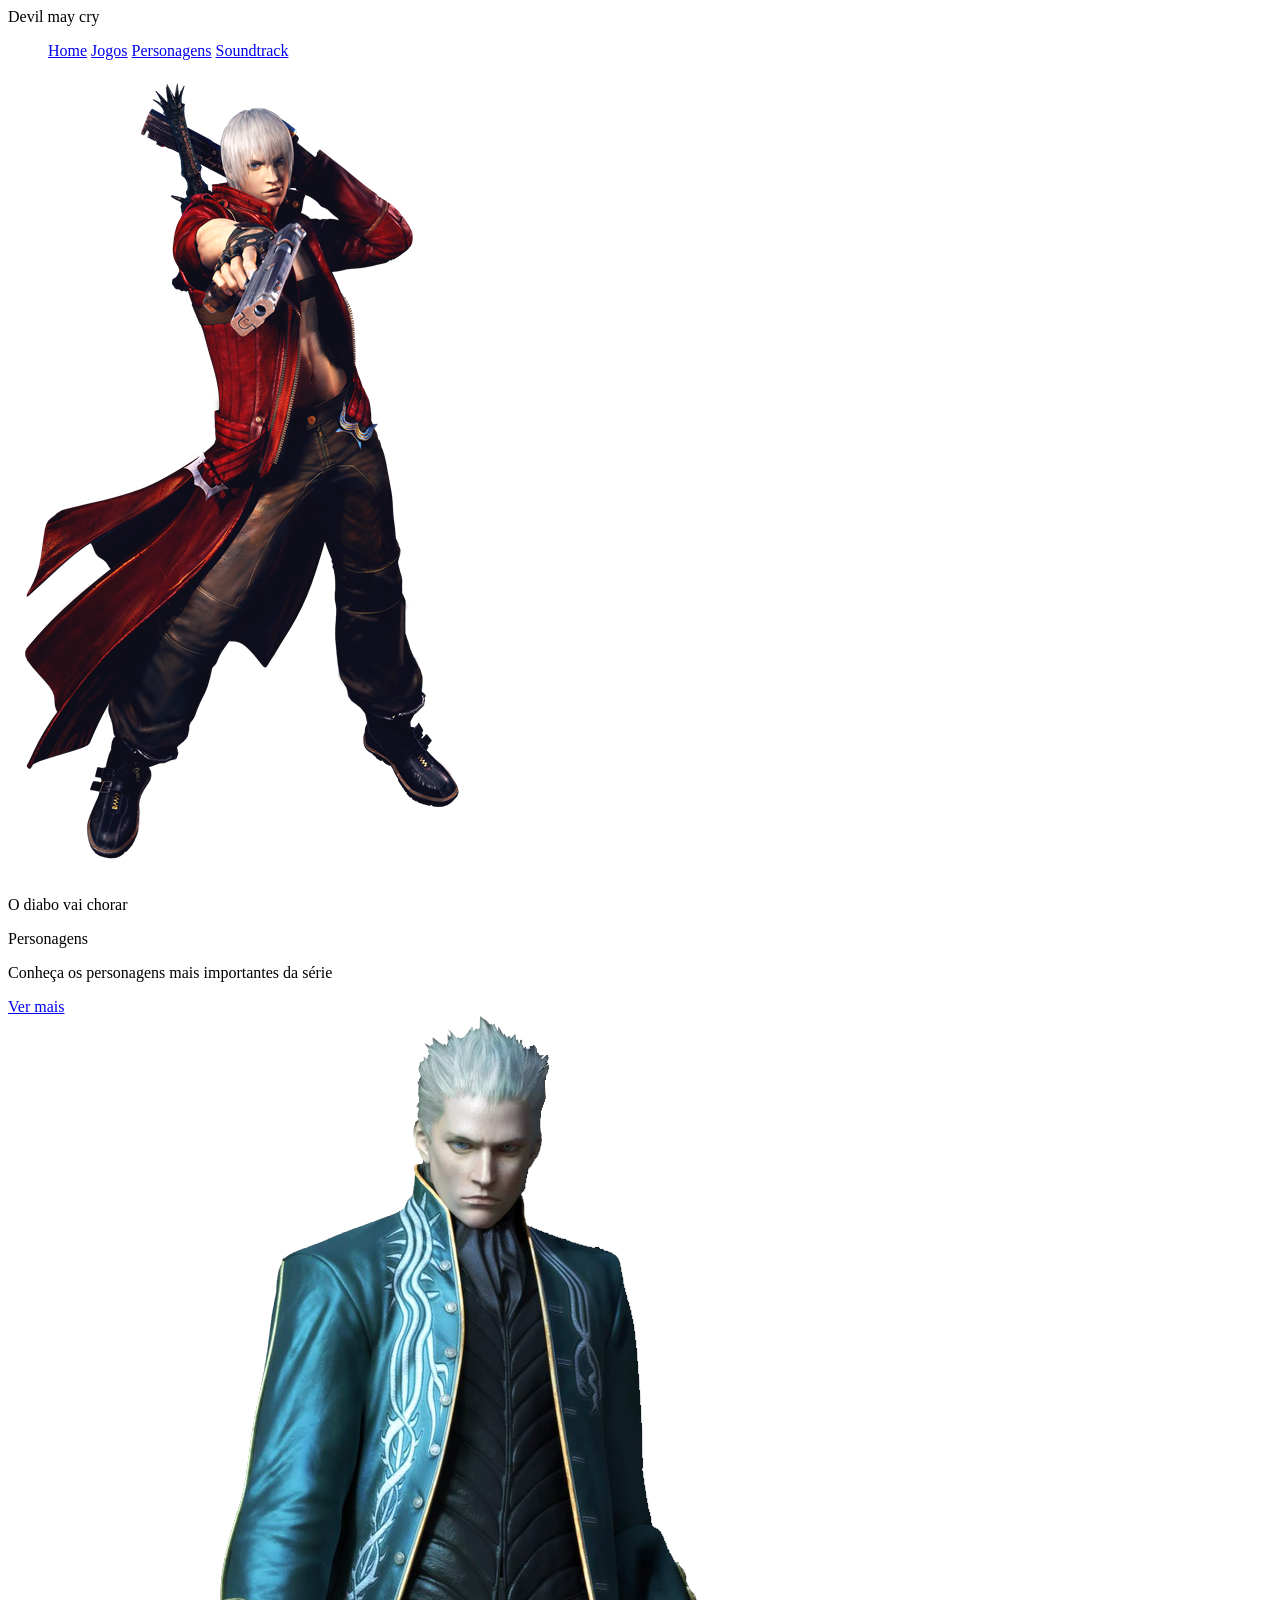
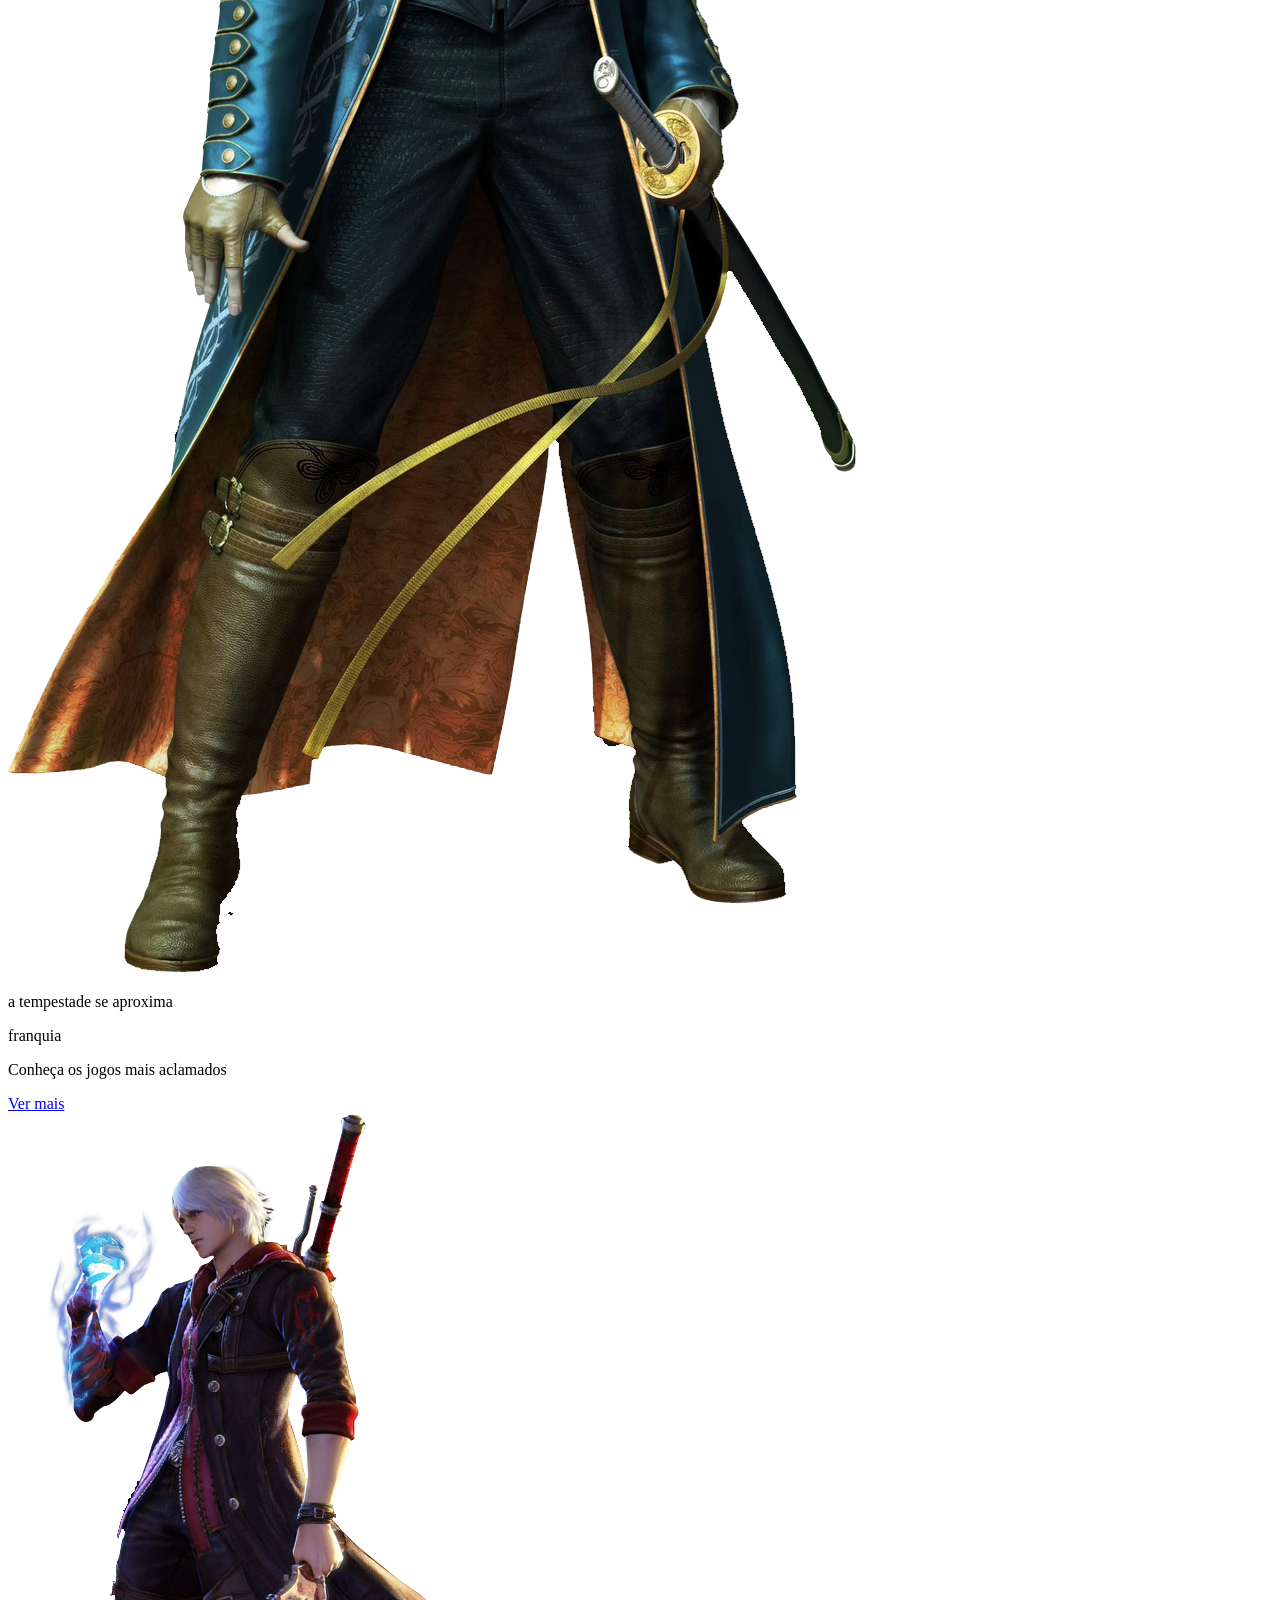
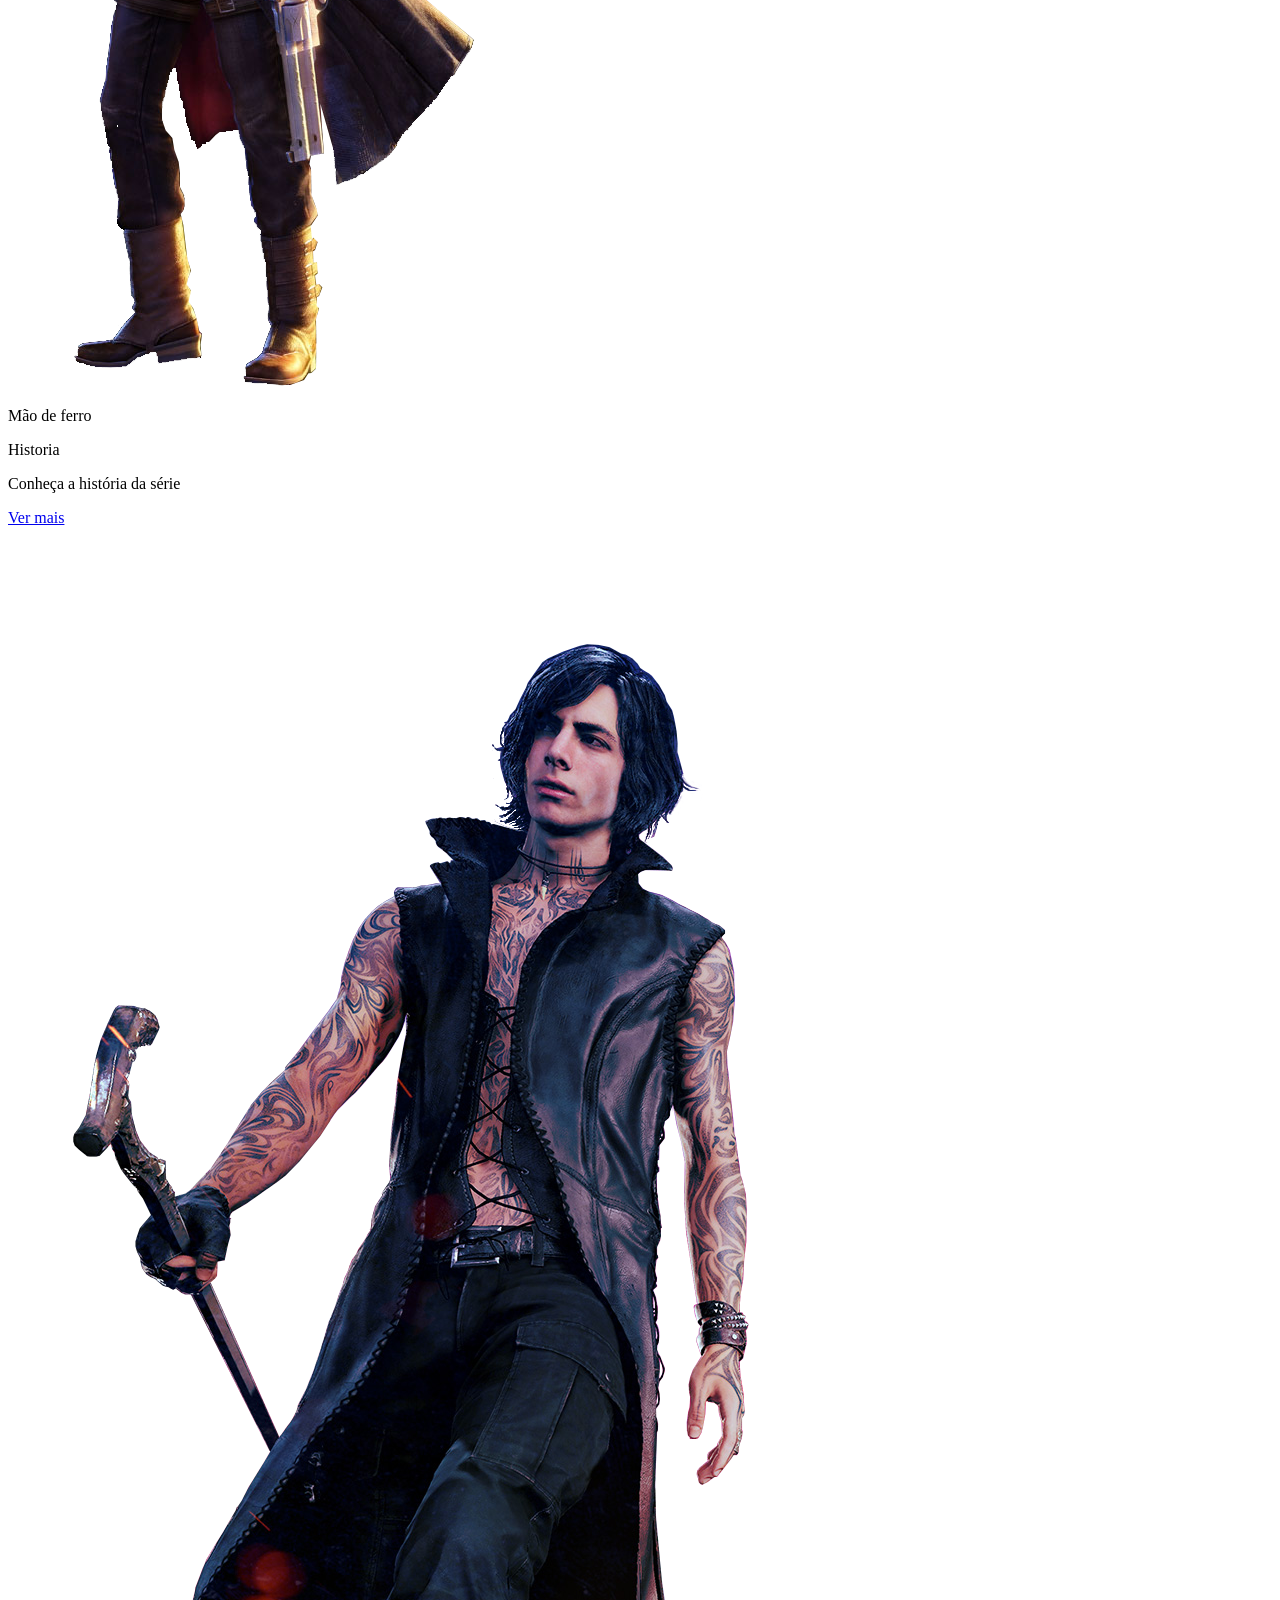
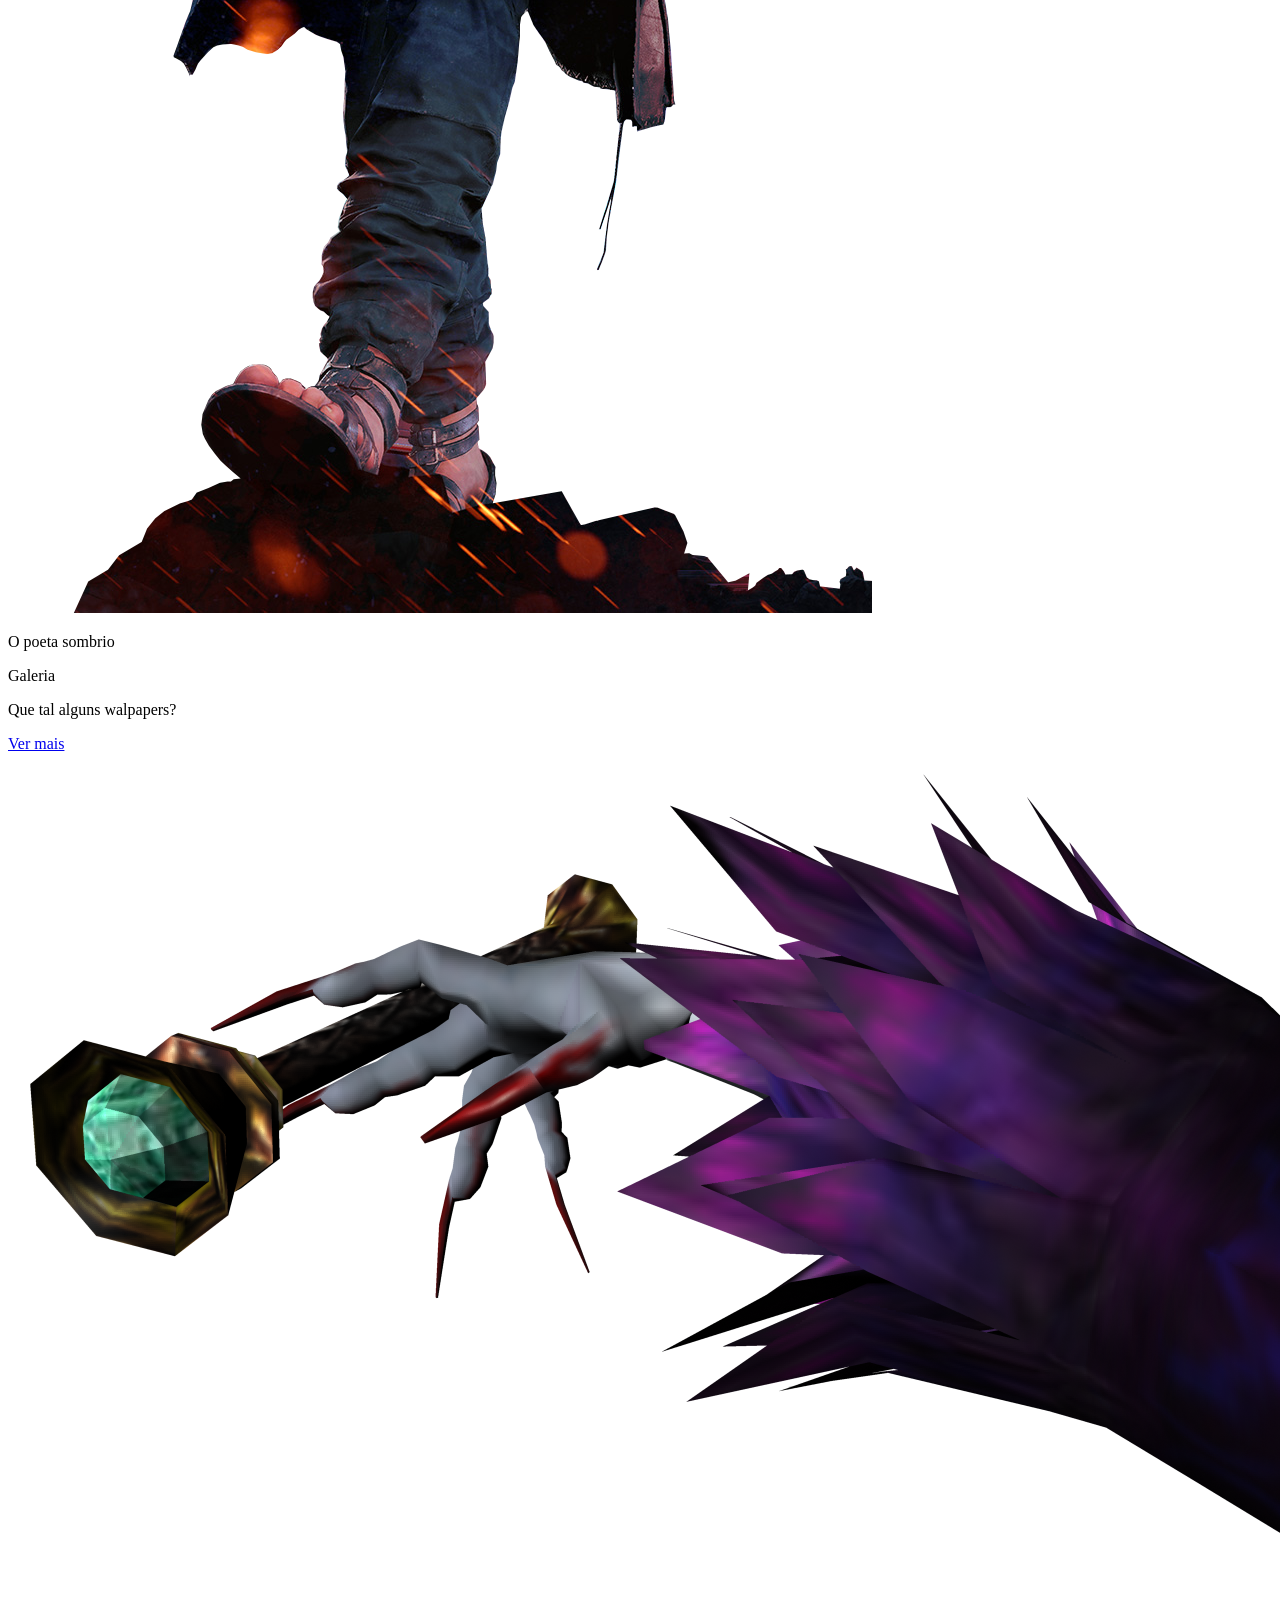
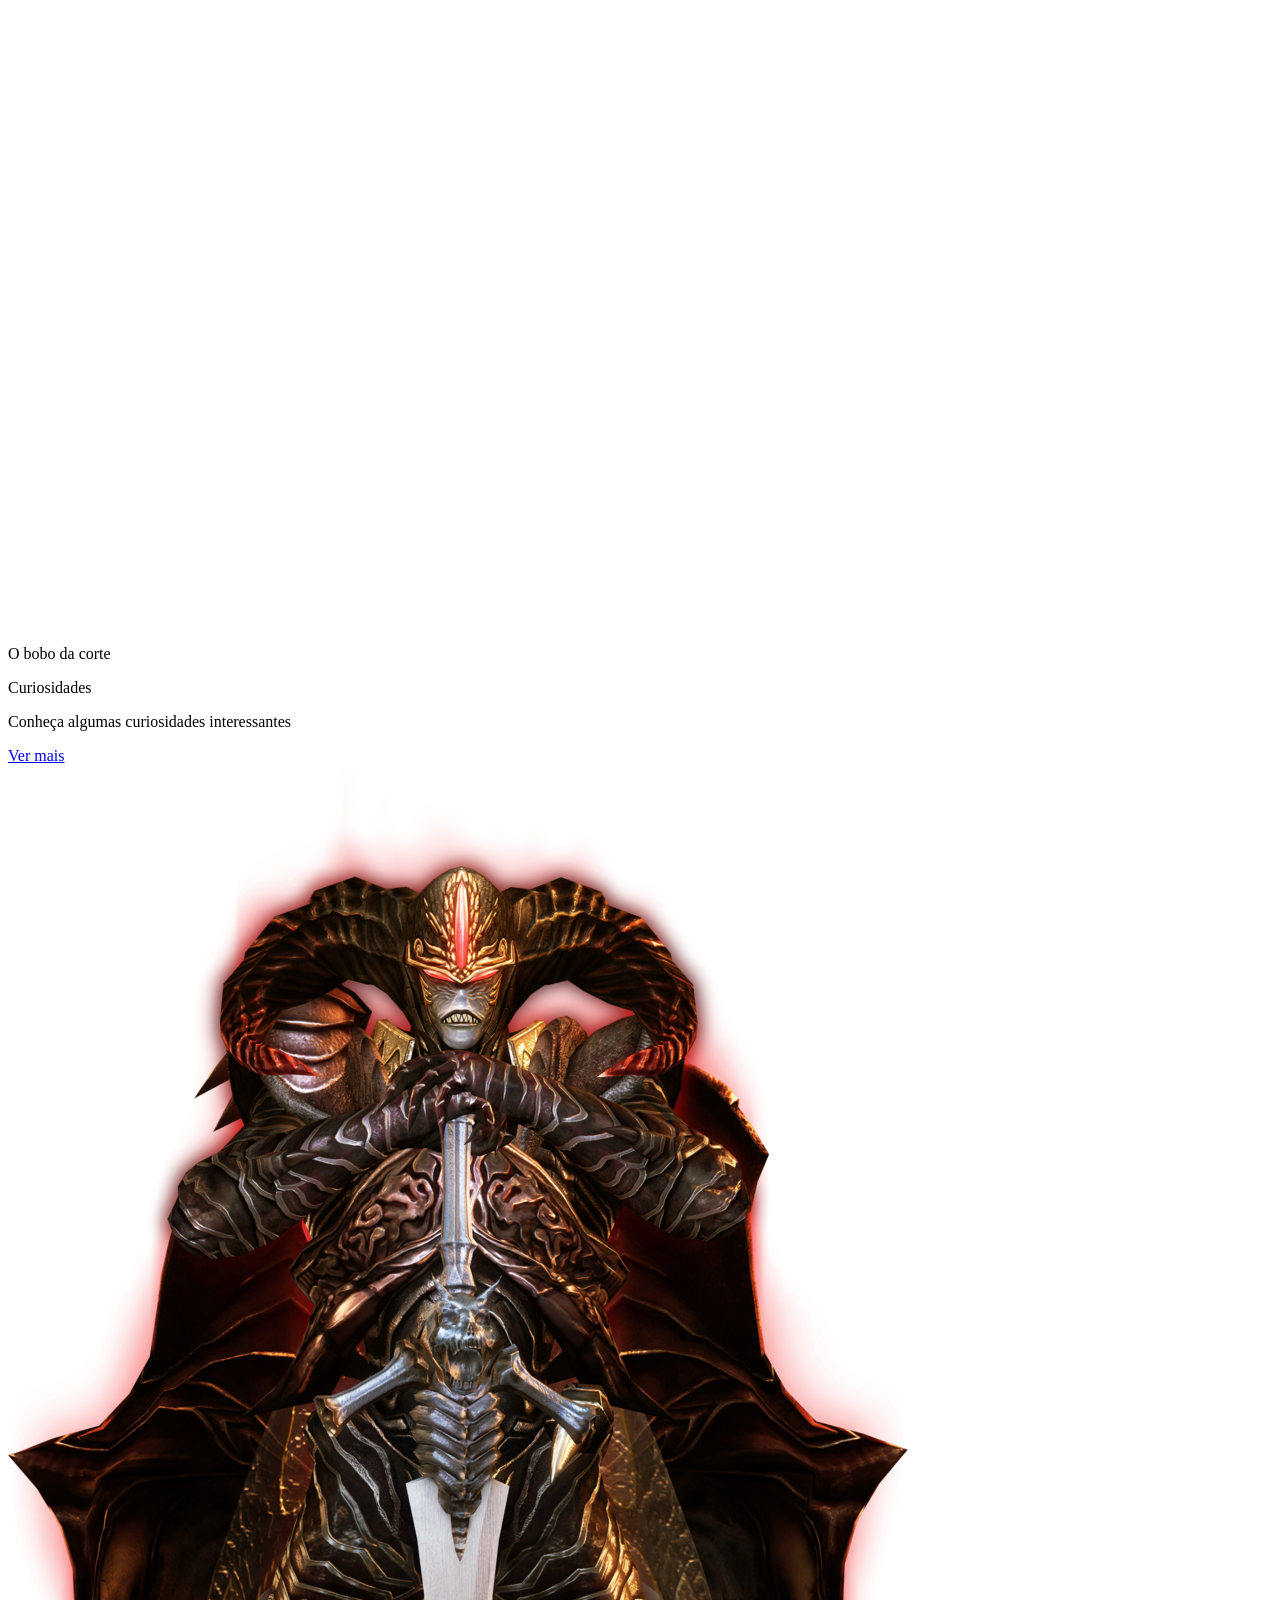
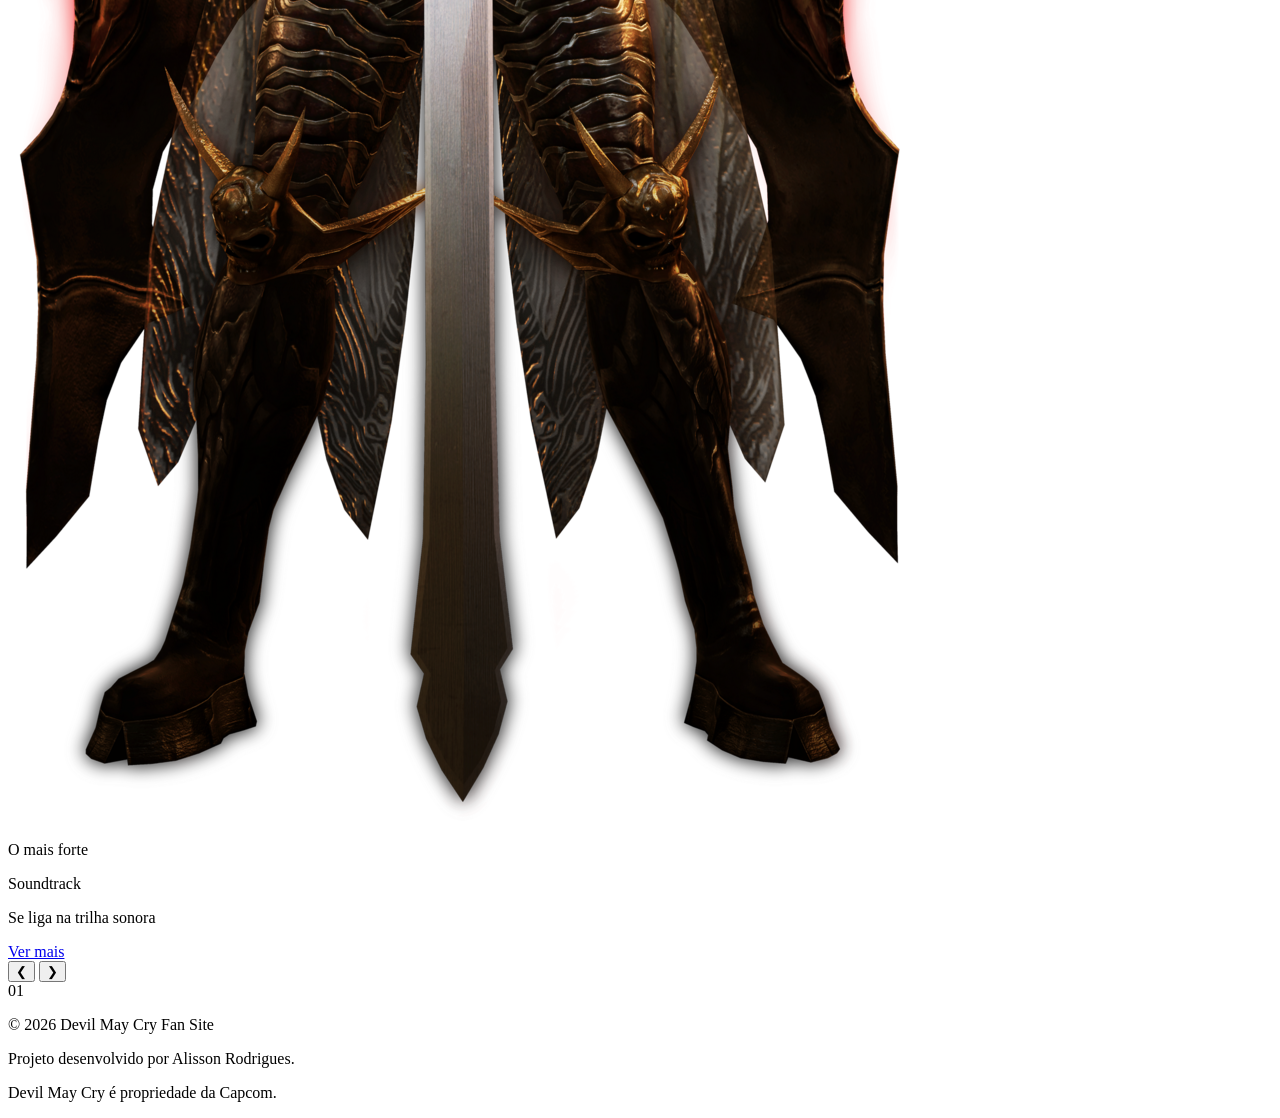
==== index.html @ 18edaf88 "primeiro-commit" ====
<!DOCTYPE html>
<html lang="en">

<head>
    <meta charset="UTF-8">
    <meta name="viewport" content="width=device-width, initial-scale=1.0">
    <link rel="preconnect" href="https://fonts.googleapis.com">
    <link rel="preconnect" href="https://fonts.gstatic.com" crossorigin>
    <link href="https://fonts.googleapis.com/css2?family=Bebas+Neue&family=Cinzel:wght@400..900&display=swap"
        rel="stylesheet">
    <link rel="stylesheet" href="css/stylish.css">
    <title>Devil May Cry</title>
</head>

<body>

    <header>
        <div class="logo">Devil may cry</div>
        <nav>
            <ul>
                <nav>
    <a href="index.html">Home</a>
    <a href="pages/franquia.html">Jogos</a>
    <a href="pages/personagens.html">Personagens</a>
    <a href="pages/soundtrack.html">Soundtrack</a> 
</nav>
            </ul>
        </nav>
    </header>

    <main class="container">
         
        <div class="list">

            <div class="item active">

                <div class="Dante-img-logo">
                    <img src="../img/Dante-logo.png" alt="Dante-logo">
                 </div>

                 <div class="content">
                    <p class="tag-inicial">O diabo vai chorar</p>
                    <p class="nome-personagens">Personagens</p>
                    <p class="description">Conheça os personagens mais importantes da série</p>
                     
                     <a href="pages/personagens.html" class="btn">Ver mais</a>
                </div>

            </div>  

                <div class="item">

                 <div class="Dante-img-logo">
                    <img src="../img/vergil-logo.png" alt="Vergil-logo">
                 </div>
                 <div class="content">
                    <p class="tag-inicial">a tempestade se aproxima</p>
                    <p class="nome-personagens">franquia</p>
                    <p class="description">Conheça os jogos mais aclamados</p>
                    <a href="pages/franquia.html" class="btn">Ver mais</a>
                 </div>
                </div>

                <div class="item">

                    <div class="Dante-img-logo">
                        <img src="../img/nero-logo.png" alt="Nero-logo">
                     </div>

                     <div class="content">
                        <p class="tag-inicial">Mão de ferro</p>
                        <p class="nome-personagens">Historia</p>
                        <p class="description">Conheça a história da série</p>
                        <a href="pages/historia.html" class="btn">Ver mais</a>
                    </div>
                </div>
                  
                <div class="item">
                     <div class="Dante-img-logo">
                        <img src="../img/v-logo.png" alt="V-logo">
                     </div> 
                     <div class="content">
                        <p class="tag-inicial">O poeta sombrio</p>
                        <p class="nome-personagens">Galeria</p>
                        <p class="description">Que tal alguns walpapers?</p>
                        <a href="pages/galeria.html" class="btn">Ver mais</a>      
                 
               </div> 
                 
              </div> 

                
              <div class="item">
              <div class="Dante-img-logo">
                    <img src="../img/jester-logo.png" alt="Jester-logo"> 
                    </div> 
                        <div class="content">
                            <p class="tag-inicial">O bobo da corte</p>
                            <p class="nome-personagens">Curiosidades</p>
                            <p class="description">Conheça algumas curiosidades interessantes</p>
                            <a href="pages/curiosidades.html" class="btn">Ver mais</a> 
                        </div>
                 </div> 

                <div class="item">
                     <div class="Dante-img-logo">
                        <img src="../img/sparda-logo.png" alt="Sparda-logo">
                     </div>
                     <div class="content">
                        <p class="tag-inicial">O mais forte</p>
                        <p class="nome-personagens">Soundtrack</p>
                        <p class="description">Se liga na trilha sonora</p>
                        <a href="pages/soundtrack.html" class="btn">Ver mais</a>
                    </div>
                </div>

                <div class="arrows">
                    <button class="arrow-btn" id="prev">❮</button>
                     <button class="arrow-btn" id="next">❯</button>

                    
                </div>

            <div class="indicators"> 
                <div class="dots"> 
                <div class="dot active"></div>
                <div class="dot"></div>
                <div class="dot"></div> 
                <div class="dot"></div> 
                <div class="dot"></div> 
                <div class="dot"></div>
             </div>  
             <div class="numbers">01</div>
            </div>
               

            </div>
    </main> 
    
     <script src="../js/slider.js"></script>

     <footer class="rodape">
    <p>© 2026 Devil May Cry Fan Site</p>
    <p>Projeto desenvolvido por Alisson Rodrigues.</p>
    <p>Devil May Cry é propriedade da Capcom.</p>
</footer>
</body>
  
 
  
  

</html>
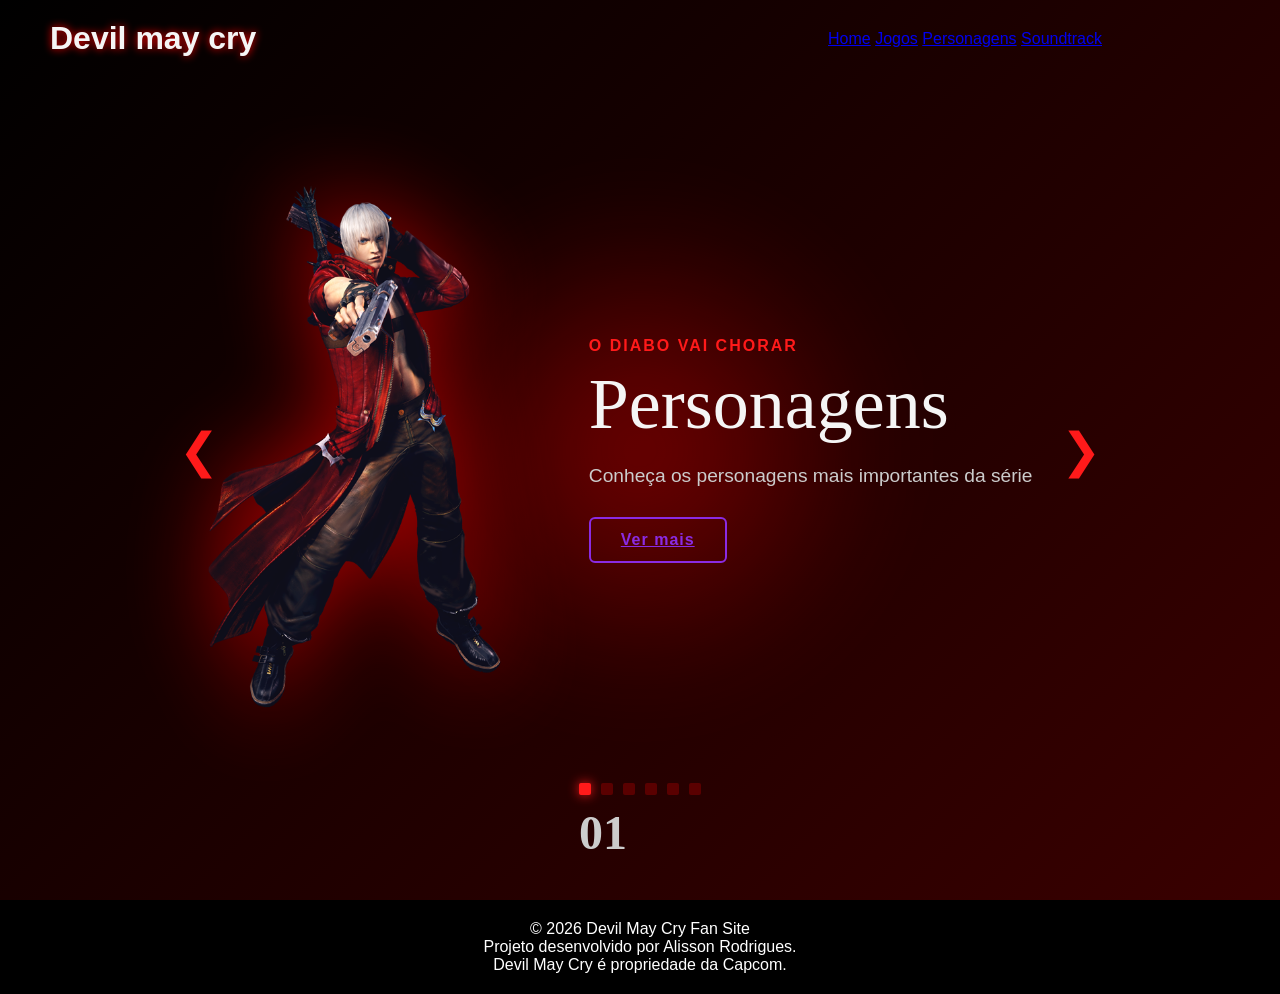
==== commit 98f31a76: "Add files via upload" ====
--- a/index.html
+++ b/index.html
@@ -35,7 +35,7 @@
             <div class="item active">
 
                 <div class="Dante-img-logo">
-                    <img src="../img/Dante-logo.png" alt="Dante-logo">
+                    <img src="img/Dante-logo.png" alt="Dante-logo">
                  </div>
 
                  <div class="content">
@@ -51,7 +51,7 @@
                 <div class="item">
 
                  <div class="Dante-img-logo">
-                    <img src="../img/vergil-logo.png" alt="Vergil-logo">
+                    <img src="img/vergil-logo.png" alt="Vergil-logo">
                  </div>
                  <div class="content">
                     <p class="tag-inicial">a tempestade se aproxima</p>
@@ -64,7 +64,7 @@
                 <div class="item">
 
                     <div class="Dante-img-logo">
-                        <img src="../img/nero-logo.png" alt="Nero-logo">
+                        <img src="img/nero-logo.png" alt="Nero-logo">
                      </div>
 
                      <div class="content">
@@ -77,7 +77,7 @@
                   
                 <div class="item">
                      <div class="Dante-img-logo">
-                        <img src="../img/v-logo.png" alt="V-logo">
+                        <img src="img/v-logo.png" alt="V-logo">
                      </div> 
                      <div class="content">
                         <p class="tag-inicial">O poeta sombrio</p>
@@ -92,7 +92,7 @@
                 
               <div class="item">
               <div class="Dante-img-logo">
-                    <img src="../img/jester-logo.png" alt="Jester-logo"> 
+                    <img src="img/jester-logo.png" alt="Jester-logo"> 
                     </div> 
                         <div class="content">
                             <p class="tag-inicial">O bobo da corte</p>
@@ -104,7 +104,7 @@
 
                 <div class="item">
                      <div class="Dante-img-logo">
-                        <img src="../img/sparda-logo.png" alt="Sparda-logo">
+                        <img src="img/sparda-logo.png" alt="Sparda-logo">
                      </div>
                      <div class="content">
                         <p class="tag-inicial">O mais forte</p>
@@ -131,13 +131,13 @@
                 <div class="dot"></div>
              </div>  
              <div class="numbers">01</div>
-            </div>
+            </div> 
                
 
             </div>
     </main> 
     
-     <script src="../js/slider.js"></script>
+     <script src="js/slider.js"></script>
 
      <footer class="rodape">
     <p>© 2026 Devil May Cry Fan Site</p>
--- a/css/stylish.css
+++ b/css/stylish.css
@@ -0,0 +1,956 @@
+* { 
+ margin: 0;
+ padding: 0;
+ box-sizing: border-box; 
+ list-style: none; 
+font-family: "Cinzel", sans-serif;
+} 
+ 
+body { 
+ background:  linear-gradient(black, #1a0000); /* fundo com gradiente de preto para vermelho escuro */
+ color: #fff; 
+ font-size: 16px; 
+ overflow-x: hidden; /* evitar barra de rolagem horizontal causada por elementos animados */
+} 
+ 
+header {
+     position: fixed; 
+     width: 90vw;  /* largura da header */
+     top: 0;
+     padding: 20px 50px; 
+     display: flex; /* deixar as abas em cima na vertical */
+     justify-content: space-between;
+     align-items: center; 
+     z-index: 3; /* garantir que a header fique acima de outros elementos */
+} 
+ 
+.logo { 
+  font-family: "Cinzel", sans-serif; 
+  font-size: 2rem;/* tamanho da fonte da logo */ 
+  font-weight: 900; 
+  color: #f5f5f5; 
+  text-shadow: 0 0 8px #ff0000;;
+} 
+ 
+header nav ul { 
+ display: flex; 
+ gap: 48px; 
+} 
+ 
+header nav ul li { 
+    cursor: pointer; /* cursor de mão para indicar que é clicável */
+    position: relative; /* necessário para posicionar o pseudo-elemento */
+    padding: 5px 0;  
+}
+ 
+header nav ul li::after { 
+    content: ""; 
+    position: absolute; /* posicionamento absoluto para criar a linha abaixo do item do menu */   
+    left: 0; 
+    bottom: 0px;
+    width: 0;/* largura inicial da linha */ 
+    height: 2px; 
+    background-color: #ff1a1a;
+    transition: width 0.5s ease; /* animação suave para a expansão da linha */
+}  
+ 
+header nav ul li:hover::after /* mostra as linhas ao passar o mouse */ { 
+    width: 100%; /* largura total da linha ao passar o mouse */ 
+}
+ 
+.container { 
+    height: 100vh;/*ocupar toda a tela */
+    position: relative;  
+    background: linear-gradient(135deg, #000000 0%, #3a0000 100%);
+    overflow: hidden; /* garantir que os elementos animados não ultrapassem os limites do container */
+}
+  
+.container::before { 
+    content: ""; 
+    position: absolute; 
+    width: 500px;
+    height: 500px;
+    background: radial-gradient(circle, rgba(255,0,0,0.4), transparent 70%);
+    top: 50%;
+    left: 50%;
+    transform: translate(-50%, -50%); /* centralizar o brilho */ 
+    filter: blur(50px); 
+    z-index: 1; /* garantir que o brilho fique atrás do conteúdo principal */ 
+    animation: pulse 4s infinite alternate; 
+} 
+ 
+@keyframes pulse /*criar animação de pulso */ {
+    0% { 
+        opacity: 0.5;
+        transform: translate(-50%, -50%) scale(0.8);
+    }    /* início da animação: brilho mais fraco e menor */
+    100% { 
+        opacity: 1;
+        transform: translate(-50%, -50%) scale(1.5);
+    }   /* fim da animação: brilho mais forte e maior */    
+} 
+ 
+.list{ 
+     width: 80%; 
+     height: 100%; 
+     margin: 0 auto; 
+     position: relative; 
+} 
+ 
+.item { 
+    position: absolute; 
+    inset: 0;  /* deixa valores de esquerda, direita, topo e fundo iguais */
+    display: flex;
+    justify-content: center; 
+    align-items: center;
+    opacity: 0;  
+    pointer-events: none; 
+    z-index: 1;
+     
+     /* animação pros lados*/
+     transform: translateX(100vw);  
+     transition: transform 0.7s ease-in-out, opacity 0.7s ease-in-out;
+      
+} 
+ 
+.active /* deixa os items de active centralizados com opacidade */ { 
+    opacity: 1; 
+    transform: translateX(0); 
+    pointer-events: auto; 
+    z-index: 2;
+} 
+ 
+.Dante-img-logo {
+     width: 45%; 
+     height: 100%; 
+     display: flex; 
+     align-items: center; 
+     justify-content: center; 
+     position: relative; 
+     z-index: 2; /* garantir que a imagem fique acima do brilho */
+} 
+
+.Dante-img-logo img { 
+    width: 70%; 
+    height: auto;  
+    filter: drop-shadow(0 0 45px rgba(255, 0, 0, 0.6));
+      
+    /* animação pros lados*/ 
+    transform: translateX(200px);
+    opacity: 0;
+    transition: transform 1.0s ease-in-out, opacity 1.0s ease-in-out;
+} 
+ 
+.active .Dante-img-logo img { 
+    transform: translateX(0); 
+    opacity: 1; 
+}
+
+.content {
+     width: 55%;  
+     padding-right: 80px; 
+     display: flex;
+     align-items: flex-start; /* joga o texto todo pra direita */
+     justify-content: center; 
+     z-index: 2;
+     flex-direction: column; 
+} 
+ 
+.tag-inicial{
+     font-size: 1rem; 
+     text-transform: uppercase;
+     color: #ff1a1a;
+     font-weight: 600;
+     letter-spacing: 2px; 
+     margin-bottom: 10px;
+} 
+  
+.nome-personagens { 
+    font-size: 4.5rem; 
+    font-family: "Cinzel", serif; 
+    line-height: 1.1;
+    margin-bottom: 20px; 
+    color: #f5f5f5;
+      
+    /* animação pros lados*/ 
+    transform: translateX(200px);
+    opacity: 0;
+    transition: transform 1.0s ease-in-out, opacity 1s ease-in-out;
+} 
+ 
+.active .nome-personagens { 
+    transform: translateX(0); 
+    opacity: 1; 
+}
+ 
+.description { 
+    font-size: 1.2rem; 
+    color: #ccc; 
+    margin-bottom: 30px;
+}
+ 
+.btn { 
+    padding: 12px 30px; 
+    background: transparent; 
+    border-radius: 6px; 
+    font-size: 1rem;  
+    color:#8a2be2;
+    border:2px solid #8a2be2;
+    cursor: pointer; 
+    font-weight: 600;
+    letter-spacing: 1px;
+    transition: all 0.3s ease; 
+} 
+   
+.btn:hover{
+background:#8a2be2;
+color:white;
+box-shadow:0 0 15px #8a2be2;
+}
+
+.arrows{
+     position: absolute; 
+     width: 90%; 
+     display: flex; 
+     justify-content: space-between;
+     top: 50%; 
+     left: 50%;
+     transform: translate(-50%, -50%); 
+     z-index: 5;
+}
+ 
+.arrow-btn{ 
+     background: transparent; 
+     border: none; 
+     cursor: pointer; 
+     font-size: 3rem;  /* tamanho das setas */
+     color: #ff1a1a;
+     transition: color 0.3s ease; /* animação suave para mudança de cor */
+}
+ 
+.arrow-btn:hover { 
+    color: #ff0000; /* cor mais intensa ao passar o mouse */
+    text-shadow: 0 0 10px #ff0000; /* efeito de brilho ao passar o mouse */
+} 
+
+.indicators { 
+    position: absolute; 
+    bottom: 40px; 
+    left: 50%; 
+    transform: translateX(-50%); 
+    display: flex; 
+    flex-direction: column;
+    gap: 10px; 
+    z-index: 5;
+}
+ 
+.numbers { 
+    font-family: "Cinzel", serif;
+    font-size: 3rem;
+    font-weight: 800; 
+    color: #ccc;    
+} 
+ 
+ .dots /* container dos pontos indicadores */ { 
+    display: flex; 
+    gap: 10px; 
+}
+ 
+.dot /* estilo dos pontos indicadores */ { 
+    width: 12px; 
+    height: 12px; 
+    background-color: #5a0000; 
+    border-radius: 2px;
+} 
+ 
+.dot.active { 
+    background-color: #ff1a1a; 
+    box-shadow: 0 0 12px #ff1a1a; /* efeito de brilho para o ponto ativo */
+} 
+ 
+
+
+ 
+.list .item:nth-child(2) { 
+    height: 100%;
+    width: 90%; 
+    filter: drop-shadow(0 0 30px rgba(0, 180, 255, 0.9)); 
+    z-index: 2;
+}
+ 
+.list .item:nth-child(2) .tag-inicial{
+color: rgb(33, 122, 240); 
+} 
+ 
+
+
+  
+.list .item:nth-child(3) { 
+    height: 100%; 
+    width: 90%; 
+    filter: drop-shadow(0 0 10px #d4af37); 
+    z-index: 2;
+}
+     
+.list .item:nth-child(3) .tag-inicial{
+color: #d4af37;
+}
+  
+ 
+/* Personagens.html abaixo*/
+  
+  
+.titulo-cards { 
+    font-size: 2.2rem; 
+    font-family: "Cinzel", serif; 
+    color: #f5f5f5; 
+    text-align: center; 
+    margin: 40px 0;
+    text-shadow: 0 0 8px #ff0000;
+}   
+ 
+.personagens{
+    min-height: 100vh;
+
+    padding: 50px 0;
+
+    background:
+    linear-gradient(rgba(0,0,0,0.82), rgba(0,0,0,0.92)),
+    url("../img/personagens-fundo.jpg");
+
+    background-size: cover;
+
+    background-position: center;
+
+    background-attachment: fixed;
+}
+ 
+ 
+.hero-top{
+display:flex;
+align-items:center;
+gap:30px;
+}
+
+.hero-dante,
+.hero-vergil,
+.hero-nero,
+.hero-trish,
+.hero-lady {
+
+    width: 70%;
+    min-height: 180px;   /* altura mínima */
+    
+    display: flex;
+    position: relative;
+    align-items: center;
+    overflow: hidden; 
+
+     background: linear-gradient(135deg,#0a0a0a,#2b0000); 
+      
+     border-radius: 14px; 
+      
+     box-shadow: 0 10px 25px rgba(0, 0, 0, 0.7);
+
+    margin: 20px auto;   /* centraliza e cria espaço entre eles */
+    padding: 20px; 
+     ;
+}
+ 
+.ficha{
+     display: none;
+     margin-top: 15px; 
+     background: #111; 
+     padding: 10px; 
+     border-left: 4px solid red;
+     border-radius: 6px; 
+     color: white;
+} 
+
+ .btn-ficha{
+margin:15px;
+padding:20px; 
+
+background-color:#b30000;
+color:white;
+
+border:none;
+border-radius:6px;
+
+font-size:16px;
+cursor:pointer; 
+
+transition:0.3s; 
+ 
+}
+
+.btn-ficha:hover{ 
+background-color:#ff1a1a;
+transform:scale(1.05); 
+}
+ 
+.voltar-home{ 
+    text-align: center; 
+    margin-top: 60px;
+} 
+
+.btn-home{
+    display: inline-block;
+
+    padding: 14px 28px;
+
+    border: 2px solid #0077ff;
+
+    border-radius: 10px;
+
+    color: white;
+
+    text-decoration: none;
+
+    font-weight: bold;
+
+    letter-spacing: 1px;
+
+    transition: 0.4s;
+
+    background: rgba(0,0,0,0.5);
+
+    backdrop-filter: blur(4px);
+
+    box-shadow:
+    0 0 10px rgba(0,119,255,0.2);
+} 
+.btn-home:hover{
+    background: #0077ff;
+
+    transform: translateY(-3px);
+
+    box-shadow:
+    0 0 20px #0077ff,
+    0 0 40px rgba(0,119,255,0.5);
+}
+
+ 
+/* Franquia */ 
+  
+.franquia{
+    padding: 40px;
+    text-align: center;
+    min-height: 100vh;
+    width: 100%;
+    box-sizing: border-box;
+    
+background:
+
+     url("../img/franquia-fundo.jpg"); 
+
+        background-size: cover; 
+        background-position: center; 
+        background-attachment: fixed;
+} 
+ 
+ 
+
+.titulo-capas{ 
+ font-size: 3rem;
+text-shadow:  0 0 10px red,
+    0 0 20px red,
+    0 0 40px darkred;
+} 
+   
+.cards{  
+    display: flex; /* usar flexbox para organizar os cards em linha */
+     flex-wrap: wrap; /* permitir que os cards quebrem para a próxima linha se necessário */
+     justify-content: center; 
+     gap: 25px; 
+}
+
+.card{
+width: 220px;
+background: rgba(15,15,15,0.88);
+
+border: 1px solid rgba(255,0,0,0.25);
+
+border-radius: 14px;
+padding: 15px;
+
+transition: 0.4s;
+
+backdrop-filter: blur(4px);
+
+box-shadow:
+0 0 10px rgba(255,0,0,0.15);
+}
+
+.card img{
+width: 100%;   
+height: 320px;
+object-fit: cover;
+border-radius: 14px; 
+transition: 0.4s;
+} 
+ 
+.card h2{
+margin-top:10px;
+}
+
+.card p /* descrição dos jogos */{
+color:#ccc;
+font-size: 0.95rem; 
+line-height: 1.5;
+}
+
+.card:hover /* efeito de destaque ao passar o mouse sobre o card */ {
+transform:scale(1.03);
+box-shadow:0 0 15px #ff0000;
+}
+ 
+.btn-card{
+padding:8px 15px;
+background:transparent;
+border:2px solid #471717;
+color:#f1f1f1;
+border-radius:5px;
+cursor:pointer;
+transition:0.3s;
+}
+
+.btn-card:hover{
+background:#ca1010;
+color:white;
+box-shadow:0 0 10px rgb(255, 0, 0);
+}  
+ 
+
+ 
+/* Historia */ 
+   
+.timeline{
+    position: relative;
+     display: flex;
+    flex-direction: column; 
+     gap: 35px;
+    max-width: 900px;
+    margin: auto;     
+}
+  
+.timeline::before{ 
+content: ""; /* linha vertical da timeline */
+position: absolute; 
+left: 20px; 
+top: 0;
+width: 4px;
+height: 100%;
+background-color: #0077ff; 
+box-shadow: 0 0 10px #0077ff;
+} 
+  
+.banner-historia{
+    text-align: center;
+
+    margin-bottom: 70px;
+} 
+ 
+.banner-historia h1{
+    font-size: 3.5rem;
+
+    color: white;
+
+    letter-spacing: 3px;
+
+    text-shadow:
+    0 0 10px #0077ff,
+    0 0 20px #0077ff,
+    0 0 40px #003cff;
+} 
+ 
+ 
+.evento{
+     margin-left: 50px; 
+     position: relative; 
+      background: rgba(10,10,10,0.88);
+
+    border-left: 4px solid #0077ff;
+
+    padding: 25px;
+
+    border-radius: 14px;
+
+    backdrop-filter: blur(4px);
+
+    transition: 0.4s;
+
+    overflow: hidden;
+
+    box-shadow:
+    0 0 15px rgba(0,119,255,0.15);
+} 
+ 
+
+.evento::before{ 
+content: ""; /* círculo indicador do evento */
+position: absolute;
+width: 18px;
+height: 18px;
+background-color: #0077ff;
+border-radius: 50%; 
+left: -39px; /* posicionar o círculo na linha da timeline */
+top: 30px; 
+box-shadow:0 0 15px #0077ff ;
+}  
+ 
+.evento:hover{ 
+      transform: translateX(10px) scale(1.01); /* leve movimento para a direita e aumento sutil ao passar o mouse */
+
+    border-left: 4px solid #4da3ff; /* cor mais clara ao passar o mouse */
+
+    box-shadow:
+    0 0 25px rgba(0,119,255,0.5);
+} 
+ 
+.evento img{
+    width: 100%;
+
+    height: 250px;
+
+    object-fit: cover;
+
+    border-radius: 10px;
+
+    margin-bottom: 20px;
+
+    transition: 0.4s;
+}
+ 
+.img-sparda,
+.img-irmaos{
+    object-fit: contain;
+
+    height: auto;
+
+    max-height: 400px;
+
+    background-color: black;
+} 
+ 
+.historia{
+    min-height: 100vh;
+
+    padding: 50px;
+
+    background:
+    linear-gradient(rgba(0,0,0,0.82), rgba(0,0,0,0.92)),
+    url("../img/fundo-historia.jpg");
+
+    background-size: cover;
+
+    background-position: center;
+
+    background-attachment: fixed;
+}
+  
+.voltar-home{ 
+    text-align: center; 
+    margin-top: 60px;
+} 
+
+.btn-home{
+    display: inline-block;
+
+    padding: 14px 28px;
+
+    border: 2px solid #0077ff;
+
+    border-radius: 10px;
+
+    color: white;
+
+    text-decoration: none;
+
+    font-weight: bold;
+
+    letter-spacing: 1px;
+
+    transition: 0.4s;
+
+    background: rgba(0,0,0,0.5);
+
+    backdrop-filter: blur(4px);
+
+    box-shadow:
+    0 0 10px rgba(0,119,255,0.2);
+} 
+
+
+/* Galeria */
+*{
+    margin: 0;
+    padding: 0;
+    box-sizing: border-box;
+}
+ 
+.secao-galeria h1{
+    margin-bottom: 25px;
+    font-size: 2.3rem;
+    color: #ff2a2a;
+    text-transform: uppercase;
+    letter-spacing: 4px;
+    text-shadow: 0 0 12px rgba(255,0,0,0.5);
+} 
+
+body{
+    background: #111;
+    color: white;
+    font-family: Arial, sans-serif;
+}
+
+.secao-galeria{
+    padding: 40px;
+    text-align: center;
+}
+
+.secao-galeria h1{
+    margin-bottom: 30px;
+    font-size: 2.5rem;
+}
+
+.galeria{
+    display: grid;
+    grid-template-columns: repeat(3, 1fr);
+    gap: 20px;
+}
+
+.card-galeria{
+    background: #1e1e1e;
+    padding: 10px;
+    border-radius: 10px;
+}
+
+.card-galeria img{
+    width: 100%;
+    height: auto;
+    border-radius: 8px;
+    display: block;
+}
+
+@media(max-width: 900px){
+    .galeria{
+        grid-template-columns: repeat(2, 1fr);
+    }
+}
+
+@media(max-width: 600px){
+    .galeria{
+        grid-template-columns: 1fr;
+    }
+} 
+ 
+.voltar-home{ 
+    text-align: center; 
+    margin-top: 0px;
+} 
+
+.btn-home{
+    display: inline-block;
+
+    padding: 14px 28px;
+
+    border: 2px solid #0077ff;
+
+    border-radius: 10px;
+
+    color: white;
+
+    text-decoration: none;
+
+    font-weight: bold;
+
+    letter-spacing: 1px;
+
+    transition: 0.4s;
+
+    background: rgba(0,0,0,0.5);
+
+    backdrop-filter: blur(4px);
+
+    box-shadow:
+    0 0 10px rgba(0,119,255,0.2);
+} 
+  
+/* Curiosidades */ 
+ .secao-curiosidades{
+    padding: 40px;
+    text-align: center;
+    min-height: 100vh;
+}
+
+.secao-curiosidades h1{
+    margin-bottom: 30px;
+    font-size: 2.3rem;
+    color: #ff2a2a;
+    text-transform: uppercase;
+    letter-spacing: 4px;
+}
+
+.curiosidades{
+    display: grid;
+    grid-template-columns: repeat(3, 1fr);
+    gap: 20px;
+}
+
+.card-curiosidade{
+    background: #1e1e1e;
+    padding: 20px;
+    border-radius: 12px;
+    border-left: 4px solid #ff2a2a;
+    text-align: left;
+    transition: 0.3s;
+}
+
+.card-curiosidade h2{
+    margin-bottom: 10px;
+    color: #ff4d4d;
+}
+
+.card-curiosidade p{
+    color: #ddd;
+    line-height: 1.5;
+}
+
+.card-curiosidade:hover{
+    transform: translateY(-5px);
+    box-shadow: 0 0 15px rgba(255,0,0,0.3);
+}
+
+@media(max-width: 900px){
+    .curiosidades{
+        grid-template-columns: repeat(2, 1fr); 
+    }
+}
+
+@media(max-width: 600px){
+    .curiosidades{
+        grid-template-columns: 1fr;
+    }
+} 
+ 
+body{
+    background-image: url("img/confronto-historia.jpg");
+    background-size: cover;
+    background-position: center;
+    background-attachment: fixed;
+    background-repeat: no-repeat;
+    color: white;
+    font-family: Arial, sans-serif;
+} 
+ 
+.voltar-home{ 
+    text-align: center; 
+    margin-top: 0px;
+} 
+
+
+ 
+/* Soundtrack */ 
+ 
+.secao-soundtrack{
+    min-height: 100vh;
+    padding: 50px;
+    text-align: center;
+
+    background:
+    linear-gradient(rgba(0,0,0,0.80), rgba(0,0,0,0.92)),
+    url("../img/sparda-logo.png");
+
+    background-size: cover;
+    background-position: center;
+    background-attachment: fixed;
+}
+
+.secao-soundtrack h1{
+    font-size: 3rem;
+    color: #8a2be2;
+    margin-bottom: 40px;
+    text-transform: uppercase;
+    letter-spacing: 4px;
+    text-shadow: 0 0 15px #8a2be2;
+}
+
+.musicas{
+    display: grid;
+    grid-template-columns: repeat(2, 1fr);
+    gap: 30px;
+    max-width: 1200px;
+    margin: auto;
+}
+
+.card-musica{
+    background: rgba(20,20,20,0.9);
+    border: 2px solid rgba(138,43,226,0.4);
+    border-radius: 16px;
+    padding: 20px;
+    transition: 0.3s;
+    backdrop-filter: blur(6px);
+}
+
+.card-musica:hover{
+    transform: translateY(-8px);
+    box-shadow: 0 0 20px rgba(138,43,226,0.5);
+}
+
+.card-musica h2{
+    margin-bottom: 15px;
+    color: #d8b4ff;
+    font-size: 1.5rem;
+} 
+ 
+.voltar-home{ 
+    text-align: center; 
+    margin-top: 60px;
+} 
+
+.btn-home{
+    display: inline-block;
+
+    padding: 14px 28px;
+
+    border: 2px solid #0077ff;
+
+    border-radius: 10px;
+
+    color: white;
+
+    text-decoration: none;
+
+    font-weight: bold;
+
+    letter-spacing: 1px;
+
+    transition: 0.4s;
+
+    background: rgba(0,0,0,0.5);
+
+    backdrop-filter: blur(4px);
+
+    box-shadow:
+    0 0 10px rgba(0,119,255,0.2);
+} 
+.btn-home:hover{
+    background: #0077ff;
+
+    transform: translateY(-3px);
+
+    box-shadow:
+    0 0 20px #0077ff,
+    0 0 40px rgba(0,119,255,0.5);
+}
+ 
+.rodape{
+    background: #000;
+    color: white;
+    text-align: center;
+    padding: 20px;
+    width: 100%;
+}
+ 
+
